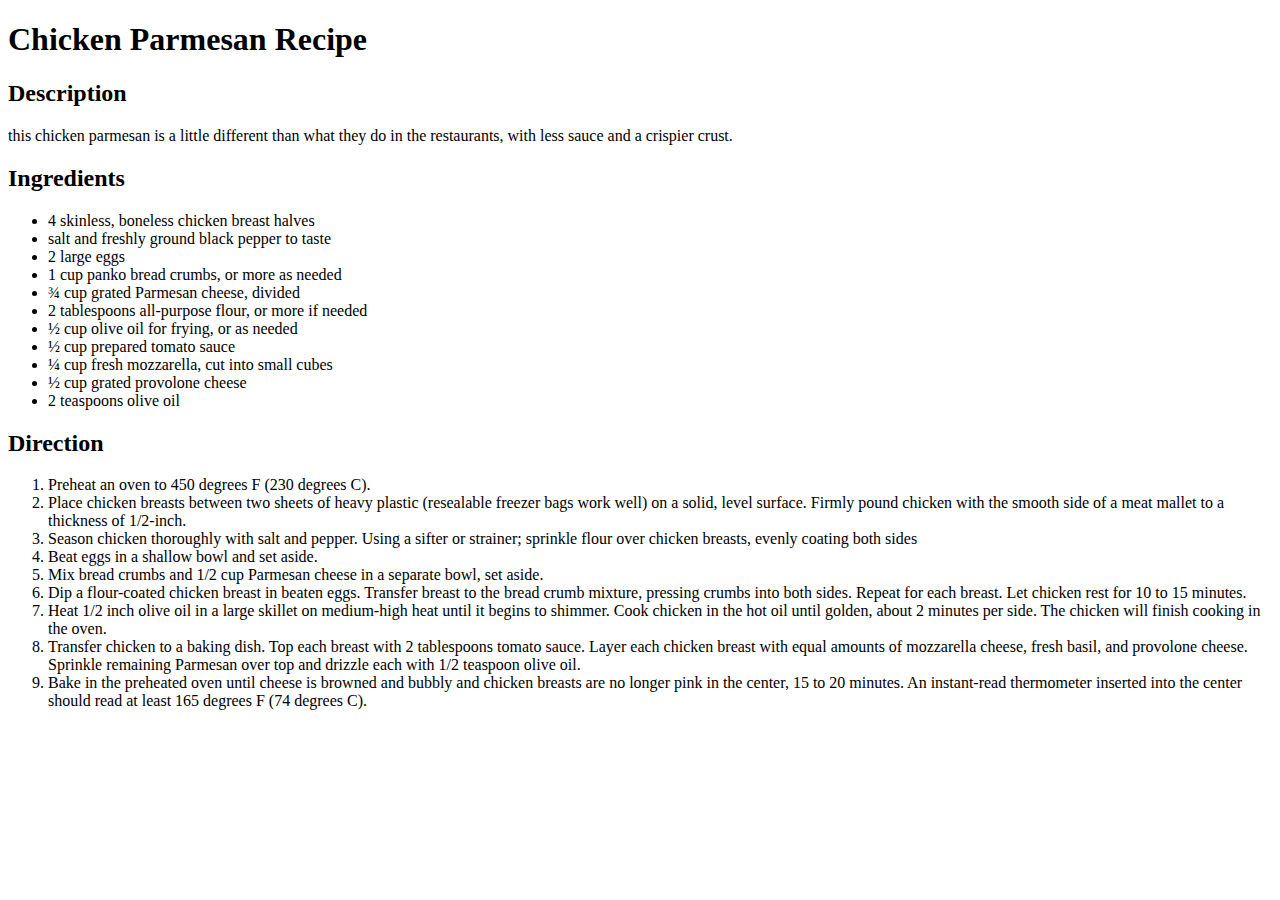
==== recipes/ChickenParmesan.html @ f9c6326f "My First Html Project" ====
<!DOCTYPE html>
<html lang="en">
    <head>
        <meta charset="UTF-8">
        <title>Recipes</title>
    </head>
    <body>
        <h1>Chicken Parmesan Recipe</h1>
        <a href="chickenparmesan.jpg"></a>
        <h2>Description</h2>
        <p>
            this chicken parmesan is a little different than what they do in the restaurants, with less sauce and a crispier crust.
        </p>
        <h2>Ingredients</h2>
        <ul>
            <li>4 skinless, boneless chicken breast halves</li>
            <li>salt and freshly ground black pepper to taste</li>
            <li>2 large eggs</li>
            <li>1 cup panko bread crumbs, or more as needed</li>
            <li>¾ cup grated Parmesan cheese, divided</li>
            <li>2 tablespoons all-purpose flour, or more if needed</li>
            <li>½ cup olive oil for frying, or as needed</li>
            <li>½ cup prepared tomato sauce</li>
            <li>¼ cup fresh mozzarella, cut into small cubes</li>
            <li>½ cup grated provolone cheese</li>
            <li>2 teaspoons olive oil</li>
        </ul>
        <h2>Direction</h2>
        <ol>
            <li>Preheat an oven to 450 degrees F (230 degrees C).</li>
            <li>Place chicken breasts between two sheets of heavy plastic (resealable freezer bags work well) on a solid, level surface. Firmly pound chicken with the smooth side of a meat mallet to a thickness of 1/2-inch.</li>
            <li>Season chicken thoroughly with salt and pepper. Using a sifter or strainer; sprinkle flour over chicken breasts, evenly coating both sides</li>
            <li>Beat eggs in a shallow bowl and set aside.</li>
            <li>Mix bread crumbs and 1/2 cup Parmesan cheese in a separate bowl, set aside.</li>
            <li>Dip a flour-coated chicken breast in beaten eggs. Transfer breast to the bread crumb mixture, pressing crumbs into both sides. Repeat for each breast. Let chicken rest for 10 to 15 minutes.</li>
            <li>Heat 1/2 inch olive oil in a large skillet on medium-high heat until it begins to shimmer. Cook chicken in the hot oil until golden, about 2 minutes per side. The chicken will finish cooking in the oven.</li>
            <li>Transfer chicken to a baking dish. Top each breast with 2 tablespoons tomato sauce. Layer each chicken breast with equal amounts of mozzarella cheese, fresh basil, and provolone cheese. Sprinkle remaining Parmesan over top and drizzle each with 1/2 teaspoon olive oil.</li>
            <li>Bake in the preheated oven until cheese is browned and bubbly and chicken breasts are no longer pink in the center, 15 to 20 minutes. An instant-read thermometer inserted into the center should read at least 165 degrees F (74 degrees C).</li>
            
        </ol>
    </body>

</html>
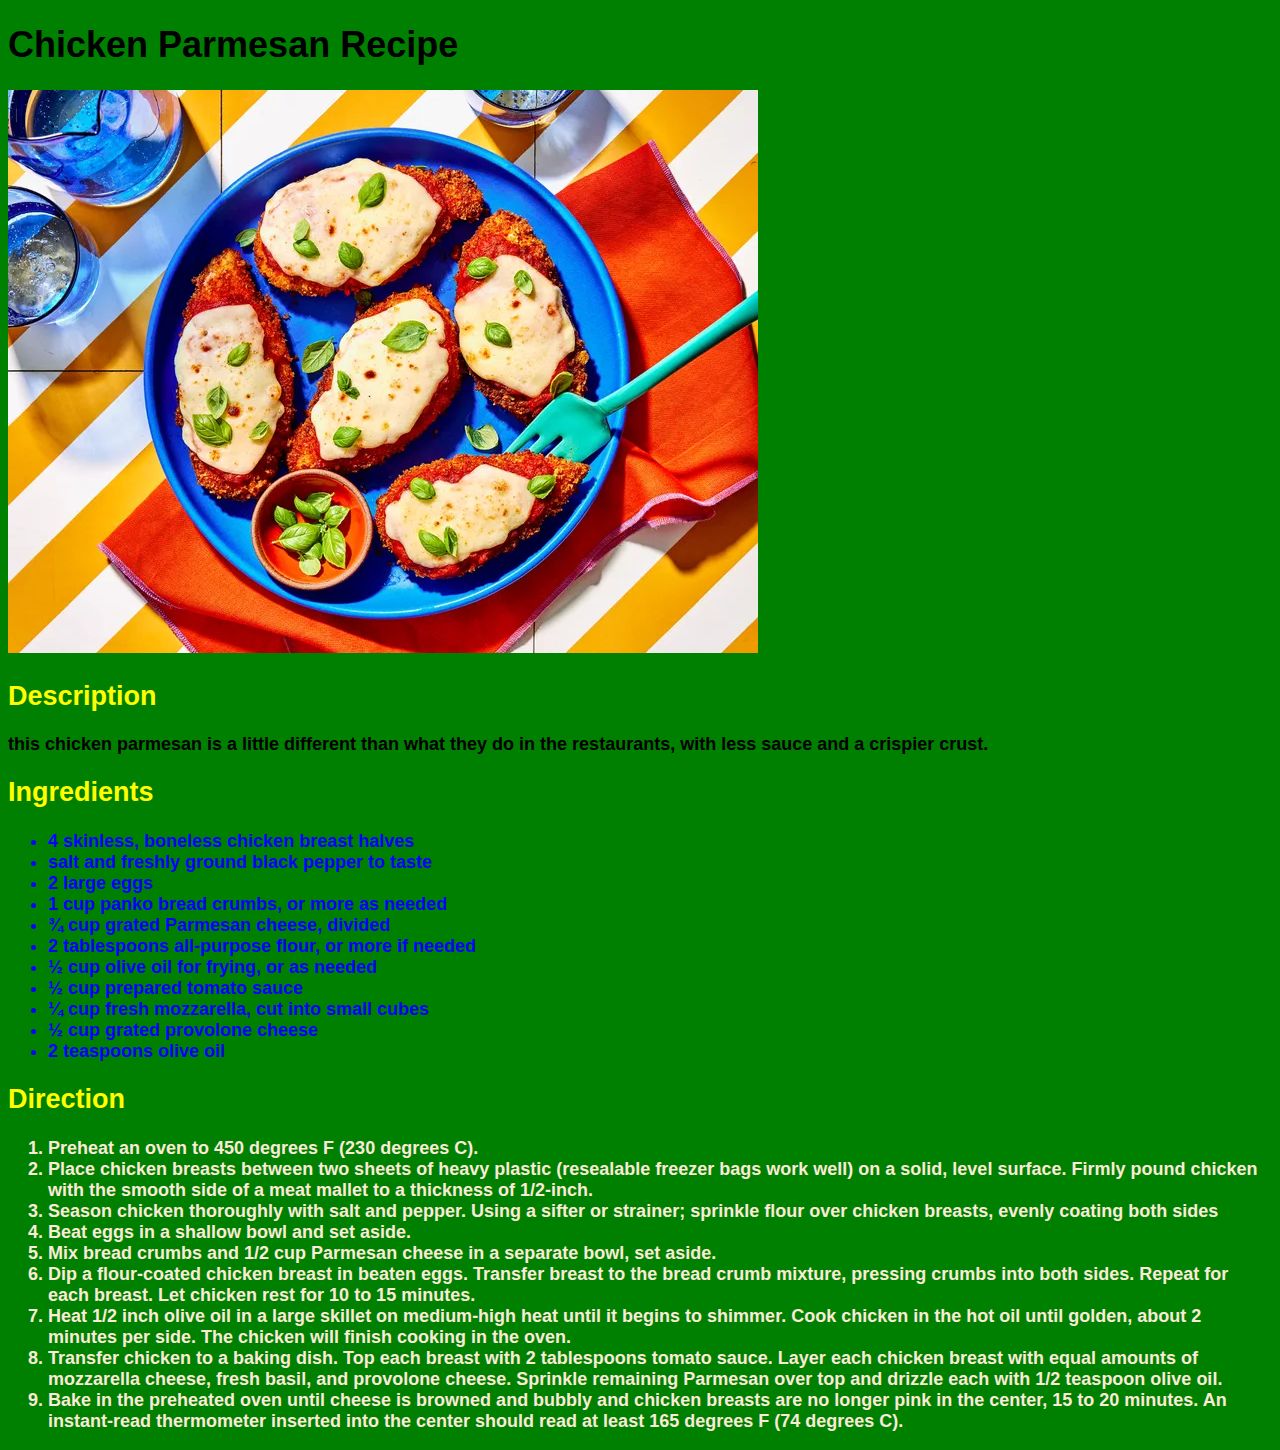
==== commit d6c6aa58: "My First Html Project" ====
--- a/recipes/ChickenParmesan.html
+++ b/recipes/ChickenParmesan.html
@@ -3,10 +3,27 @@
     <head>
         <meta charset="UTF-8">
         <title>Recipes</title>
+        <style>
+            body{
+                background-color: green;
+                font-family: 'Segoe UI', Tahoma, Geneva, Verdana, sans-serif;
+                font-size: large;
+                font-weight: bolder;
+            }
+            h2{
+                color: yellow;
+            }
+            ul{
+                color: blue;
+            }
+            ol{
+                color: antiquewhite;
+            }
+        </style>
     </head>
     <body>
         <h1>Chicken Parmesan Recipe</h1>
-        <a href="chickenparmesan.jpg"></a>
+        <img src="chickenparmesan.jpg" alt="">
         <h2>Description</h2>
         <p>
             this chicken parmesan is a little different than what they do in the restaurants, with less sauce and a crispier crust.
